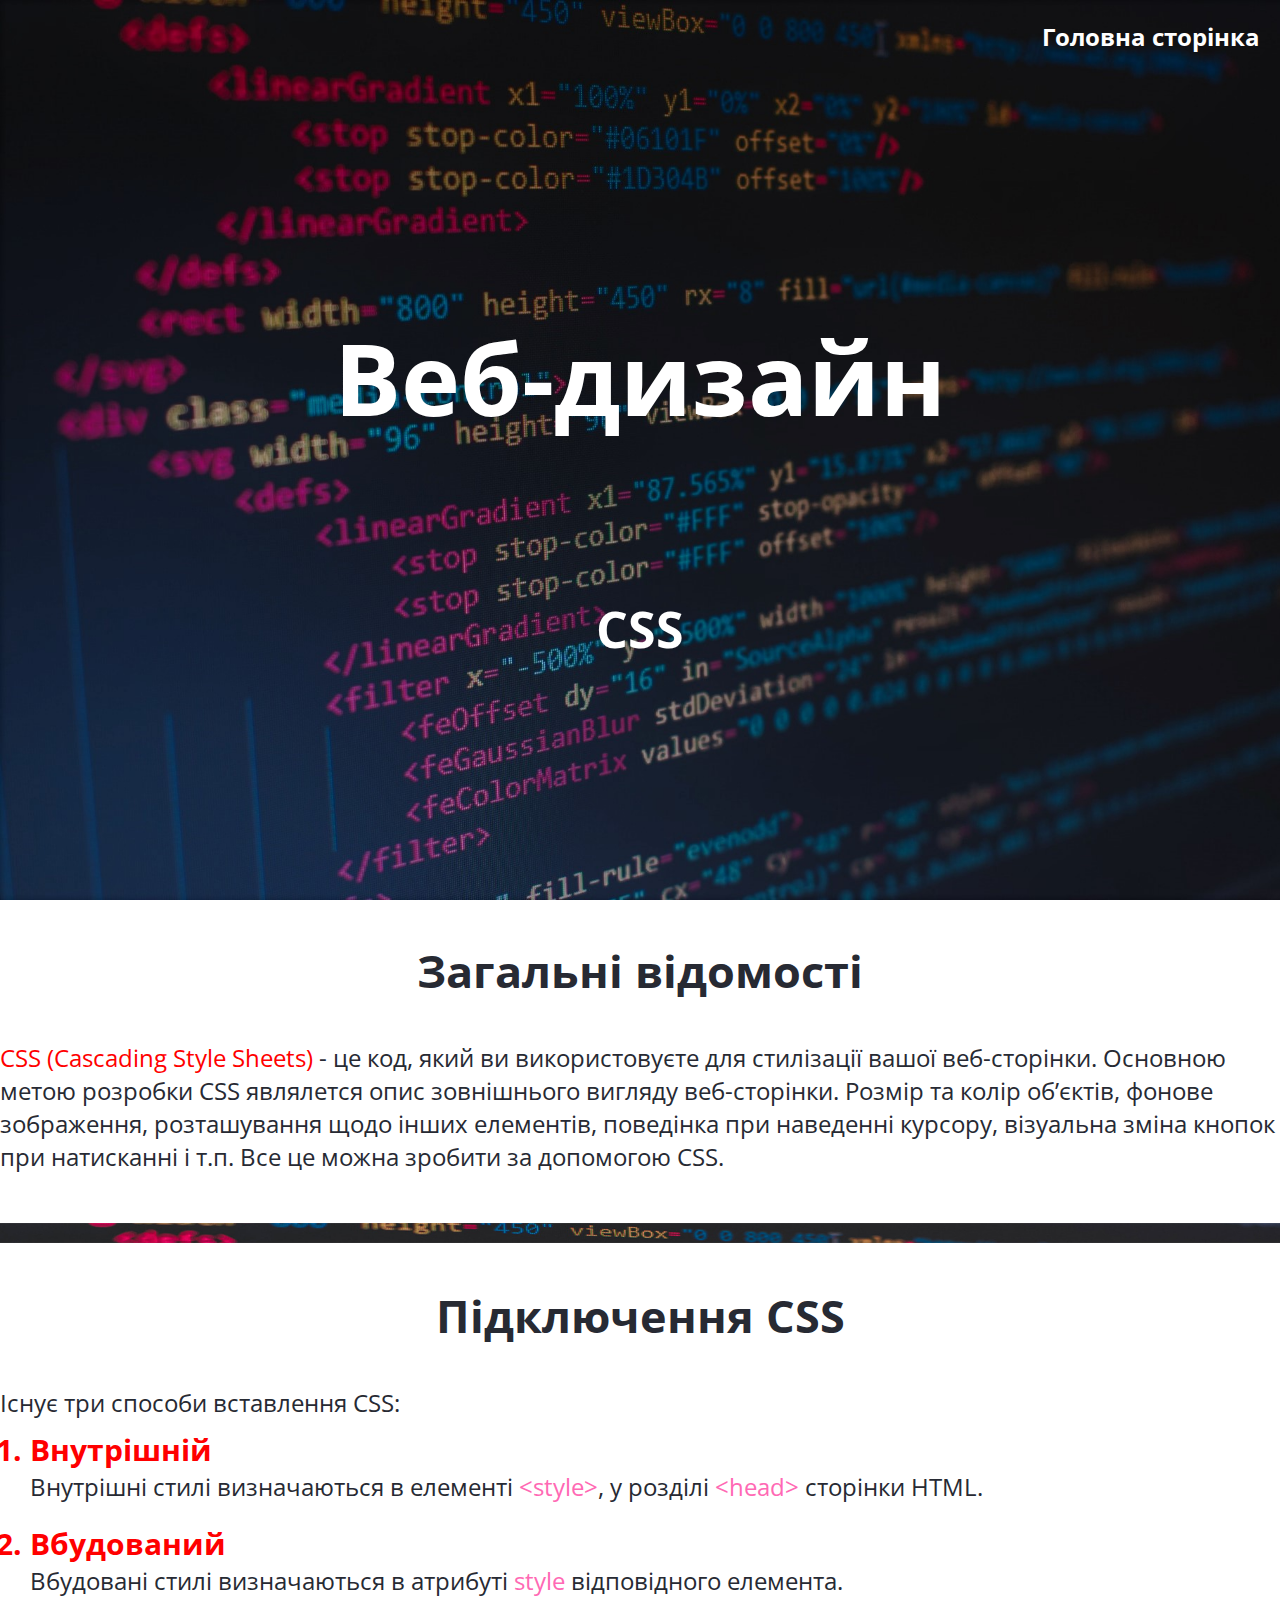
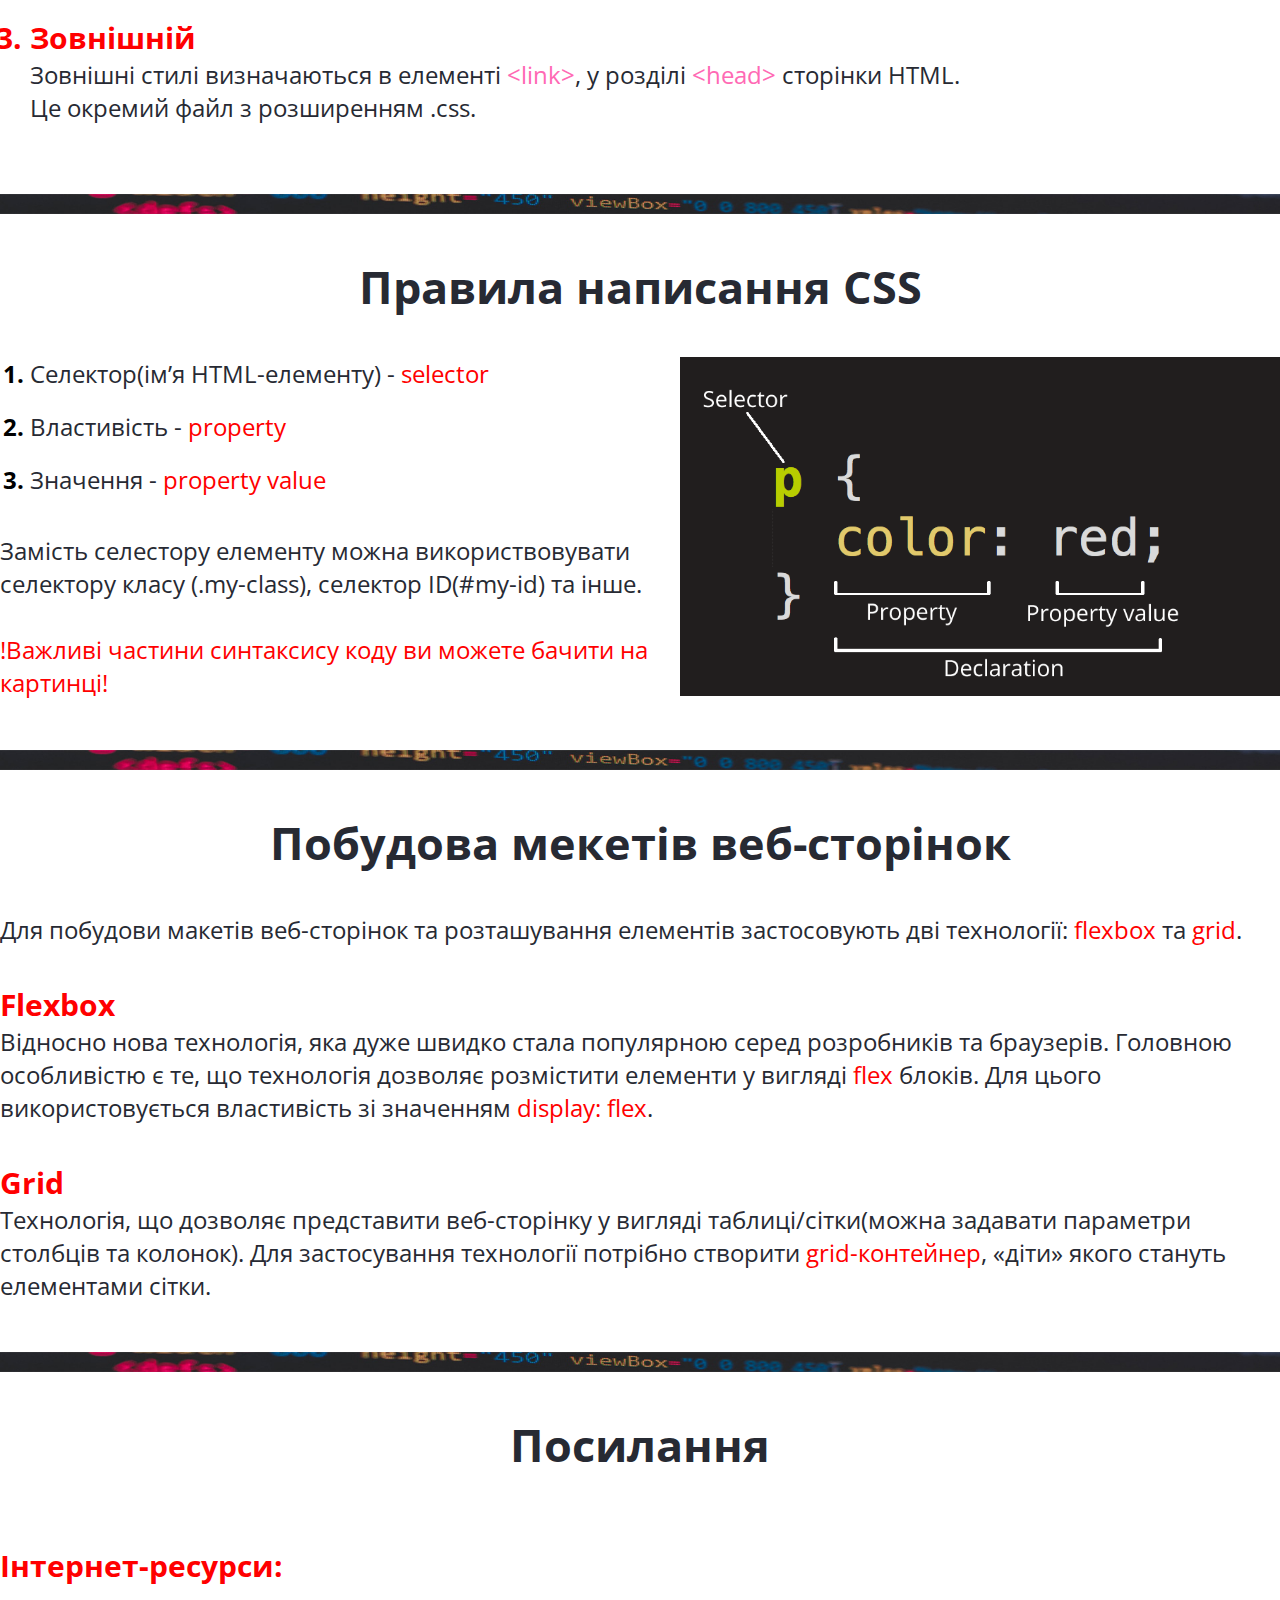
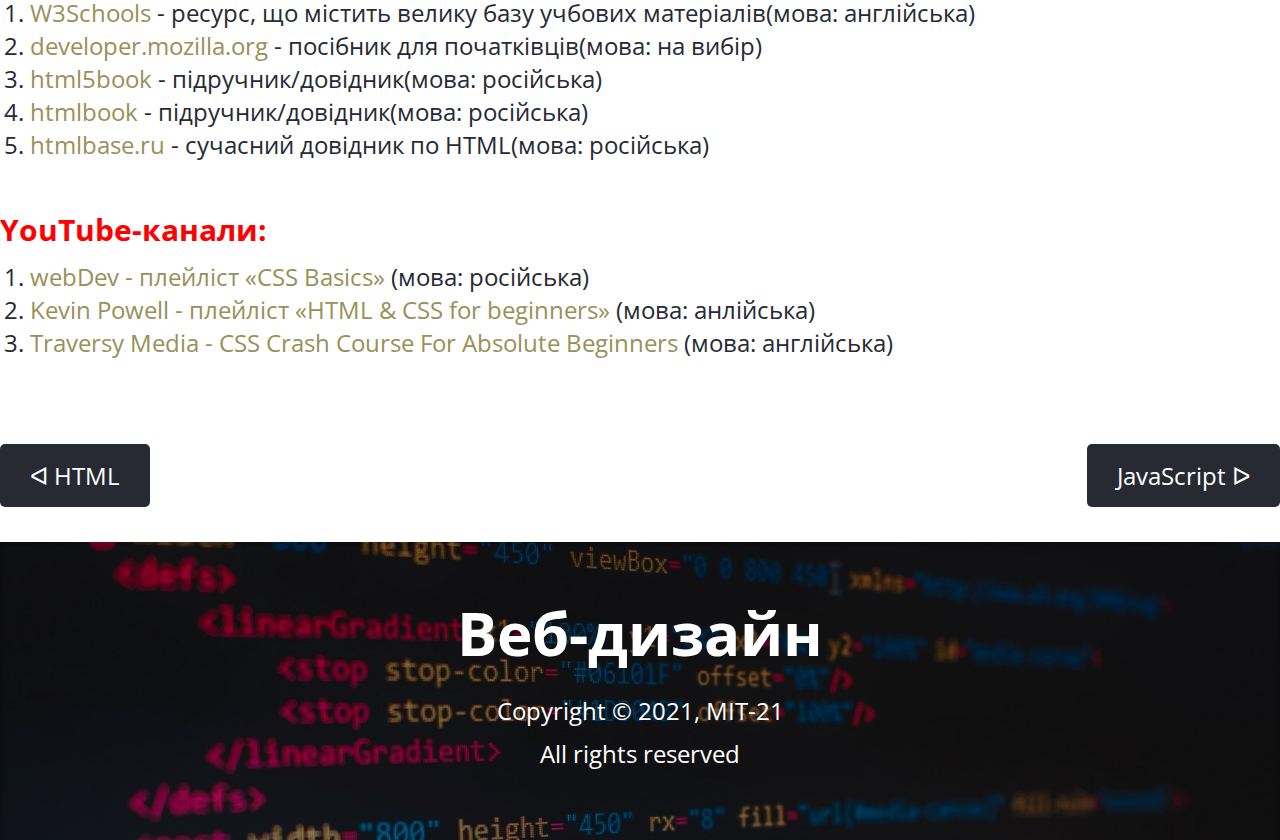
==== css-page.html @ 00c10b88 "[+] added css page" ====
<!doctype html>
<html lang="ru">
<head>
    <meta charset="UTF-8">
    <meta name="viewport"
          content="width=device-width, user-scalable=no, initial-scale=1.0, maximum-scale=1.0, minimum-scale=1.0">
    <meta http-equiv="X-UA-Compatible" content="ie=edge">
    <title>Про CSS</title>
    <link rel="stylesheet" href="style/style.css">
</head>
<body>

<section id="header-section">
    <div class="container">
        <header>
            <div class="nav-menu">
                <nav class="navigation">
                    <ul>
                        <li><a href="index.html">Головна сторінка</a></li>
                    </ul>
                </nav>
            </div>
        </header>
        <div class="main-zag">
            <h1>Веб-дизайн</h1>
            <h2>CSS</h2>
        </div>
    </div>
</section>

<section id="about-css" class="section-padding">
    <div class="container">
        <div class="section-zag">
            <h2>Загальні відомості</h2>
        </div>
        <div class="about-css-text">
            <p><span>CSS (Cascading Style Sheets)</span> - це код, який ви використовуєте для стилізації вашої веб-сторінки. Основною метою розробки CSS являлется опис зовнішнього вигляду веб-сторінки. Розмір та колір об’єктів, фонове зображення, розташування щодо інших елементів, поведінка при наведенні курсору, візуальна зміна кнопок при натисканні і т.п. Все це можна зробити за допомогою CSS.</p>
        </div>
    </div>
</section>

<section id="bg-line1"></section>

<section id="connection" class="section-padding">
    <div class="container">
        <div class="section-zag">
            <h2>Підключення CSS</h2>
        </div>
        <div class="connection-wrap">
            <p>Існує три способи вставлення CSS:</p>
            <ul>
                <li>
                    <p>Внутрішній</p>
                    <p>Внутрішні стилі визначаються в елементі <span>&lt;style&gt;</span>, у розділі <span>&lt;head&gt;</span> сторінки HTML.</p>
                </li>
                <li>
                    <p>Вбудований</p>
                    <p>Вбудовані стилі визначаються в атрибуті <span>style</span> відповідного елемента.</p>
                </li>
                <li>
                    <p>Зовнішній</p>
                    <p>Зовнішні стилі визначаються в елементі <span>&lt;link&gt;</span>, у розділі <span>&lt;head&gt;</span> сторінки HTML.</p>
                    <p>Це окремий файл з розширенням .css.</p>
                </li>
            </ul>
        </div>
    </div>
</section>

<section id="bg-line2"></section>

<section id="rules" class="section-padding">
    <div class="container">
        <div class="section-zag">
            <h2>Правила написання CSS</h2>
        </div>
        <div class="rules-wrap">
            <div class="rules-wrap-item">
                <ul>
                    <li>
                        <p>Селектор(ім’я HTML-елементу) - <span>selector</span></p>
                    </li>
                    <li>
                        <p>Властивість - <span>property</span></p>
                    </li>
                    <li>
                        <p>Значення - <span>property value</span></p>
                    </li>
                </ul>
                <br>
                <p>Замість селестору елементу можна використвовувати селектору класу (.my-class), селектор ID(#my-id) та інше.</p>
                <br>
                <p>!Важливі частини синтаксису коду ви можете бачити на картинці!</p>
            </div>
            <div class="rules-wrap-item">
                <img src="image/rules-css.png" alt="Приклад коду">
            </div>
        </div>
    </div>
</section>

<section id="bg-line3"></section>

<section id="layouts" class="section-padding">
    <div class="container">
        <div class="section-zag">
            <h2>Побудова мекетів веб-сторінок</h2>
        </div>
        <div class="layouts-wrap">
            <p>Для побудови макетів веб-сторінок та розташування елементів застосовують дві технології: <span>flexbox</span> та <span>grid</span>.</p>
            <br>
            <h3>Flexbox</h3>
            <p>Відносно нова технологія, яка дуже швидко стала популярною серед розробників та браузерів. Головною особливістю є те, що технологія дозволяє розмістити елементи у вигляді <span>flex</span> блоків. Для цього використовується властивість зі значенням <span>display: flex</span>.</p>
            <br>
            <h3>Grid</h3>
            <p>Технологія, що дозволяє представити веб-сторінку у вигляді таблиці/сітки(можна задавати параметри столбців та колонок). Для застосування технології потрібно створити <span>grid-контейнер</span>, «діти» якого стануть елементами сітки.</p>
        </div>
    </div>
</section>

<section id="bg-line3"></section>

<section id="links-css" class="section-padding">
    <div class="container">
        <div class="section-zag">
            <h2>Посилання</h2>
        </div>
        <div class="links-css-wrap">
            <div class="links-wrap-body">
                <h3>Інтернет-ресурси:</h3>
                <ul>
                    <li><p><a href="https://www.w3schools.com/css/default.asp" target="_blank">W3Schools</a> - ресурс, що містить велику базу учбових матеріалів(мова:  англійська)</p></li>
                    <li><p><a href="https://developer.mozilla.org/ru/docs/Learn/Getting_started_with_the_web/CSS_basics" target="_blank">developer.mozilla.org</a> - посібник для початківців(мова: на вибір)</p></li>
                    <li><p><a href="https://html5book.ru/css-css3/" target="_blank">html5book</a> - підручник/довідник(мова: російська)</p></li>
                    <li><p><a href="http://htmlbook.ru/content/dobavlenie-css" target="_blank">htmlbook</a> - підручник/довідник(мова: російська)</p></li>
                    <li><p><a href="https://htmlbase.ru" target="_blank">htmlbase.ru</a> - сучасний довідник по HTML(мова: російська)</p></li>
                </ul>
            </div>
            <br>
            <div class="links-wrap-foot">
                <h3>YouTube-канали:</h3>
                <ul>
                    <li><p><a href="https://www.youtube.com/playlist?list=PLNkWIWHIRwMHUawuIEpPI_tOG7Mfhs_sA" target="_blank">webDev - плейліст «CSS Basics»</a> (мова: російська)</p></li>
                    <li><p><a href="https://www.youtube.com/playlist?list=PL4-IK0AVhVjM0xE0K2uZRvsM7LkIhsPT-(kevin powell)" target="_blank">Kevin Powell - плейліст «HTML & CSS for beginners»</a> (мова: анлійська)</p></li>
                    <li><p><a href="https://www.youtube.com/watch?v=yfoY53QXEnI&list=PLillGF-RfqbZTASqIqdvm1R5mLrQq79CU&index=2" target="_blank">Traversy Media - CSS Crash Course For Absolute Beginners</a> (мова: англійська)</p></li>
                </ul>
            </div>
        </div>
        <div class="links-buttons">
            <div class="link-btn">
                <a href="html-page.html">ᐊ HTML</a>
            </div>
            <div class="link-btn">
                <a href="">JavaScript ᐅ</a>
            </div>
        </div>
    </div>
</section>

<footer id="footer">
    <div class="main-text">
        <h2>Веб-дизайн</h2>
    </div>
    <div class="secondary-text">
        <p>Copyright &copy; 2021, МІТ-21</p>
        <p>All rights reserved</p>
    </div>
</footer>

</body>
</html>
---- style/style.css ----
/* open-sans-regular - cyrillic */
@font-face {
    font-family: 'Open Sans';
    font-style: normal;
    font-weight: 400;
    src: url('../fonts/open-sans-v26-cyrillic-regular.eot'); /* IE9 Compat Modes */
    src: local(''),
    url('../fonts/open-sans-v26-cyrillic-regular.eot?#iefix') format('embedded-opentype'), /* IE6-IE8 */
    url('../fonts/open-sans-v26-cyrillic-regular.woff2') format('woff2'), /* Super Modern Browsers */
    url('../fonts/open-sans-v26-cyrillic-regular.woff') format('woff'), /* Modern Browsers */
    url('../fonts/open-sans-v26-cyrillic-regular.ttf') format('truetype'), /* Safari, Android, iOS */
    url('../fonts/open-sans-v26-cyrillic-regular.svg#OpenSans') format('svg'); /* Legacy iOS */
}
/* open-sans-700 - cyrillic */
@font-face {
    font-family: 'Open Sans';
    font-style: normal;
    font-weight: 700;
    src: url('../fonts/open-sans-v26-cyrillic-700.eot'); /* IE9 Compat Modes */
    src: local(''),
    url('../fonts/open-sans-v26-cyrillic-700.eot?#iefix') format('embedded-opentype'), /* IE6-IE8 */
    url('../fonts/open-sans-v26-cyrillic-700.woff2') format('woff2'), /* Super Modern Browsers */
    url('../fonts/open-sans-v26-cyrillic-700.woff') format('woff'), /* Modern Browsers */
    url('../fonts/open-sans-v26-cyrillic-700.ttf') format('truetype'), /* Safari, Android, iOS */
    url('../fonts/open-sans-v26-cyrillic-700.svg#OpenSans') format('svg'); /* Legacy iOS */
}

*,html,body{
    text-decoration: none;
    margin: 0;
    padding: 0;
    list-style: none;
    box-sizing: border-box;
    scroll-behavior: smooth;
}

a{
    text-decoration: none;
}

p{
    font-family: "Open Sans";
    font-weight: 400;
    font-size: 24px;
    color: #272a33;
}

h1, h2, h3{
    font-family: "Open Sans";
    font-weight: 700;
    color: #272a33;
}

.container{
    max-width: 1330px;
    margin: 0 auto;
}

.section-padding{
    padding-bottom: 50px;
}

#header-section{
    background: url("../image/header-bg.jpg") no-repeat;
    background-size: cover;
    height: 100vh;
}

.nav-menu{
    display: flex;
    justify-content: flex-end;
    padding-top: 20px;
}

.navigation li{
    display: inline-block;
    position: relative;
    transition: 0.3s ease-in-out;
    margin-right: 20px;
}

.navigation li:before{
    content: '';
    position: absolute;
    bottom: -2px;
    height: 2px;
    width: 0;
    background: #fff;
    transition: 0.5s ease;
}

.navigation li:hover:before{
    width: 100%;
}

.navigation a{
    font-family: "Open Sans";
    font-weight: 700;
    color: #fff;
    font-size: 24px;
    transition: 0.3s ease;
}

.main-zag{
    display: flex;
    justify-content: center;
    flex-direction: column;
    position: absolute;
    left: 50%;
    transform: translateX(-50%);
    margin-top: 20%;
    align-items: center;
}

.main-zag h1{
    color: #fff;
    font-size: 100px;
}
.main-zag h2{
    color: #fff;
    font-size: 50px;
    font-weight: 700;
    margin-top: 150px;
}

.section-zag{
    padding: 40px 0;
    font-size: 30px;
    text-align: center;
}

.whois-content{
    display: flex;
    justify-content: space-between;
    /*align-items: center;*/
}

.whois-text{
    width: 45%;
}

.whois-image img{
    width: 650px;
}

#bg-line1{
    background: url("../image/line.jpg") no-repeat;
    background-size: 100%;
    height: 22px;
}

.technology-wrap{
    display: flex;
    justify-content: space-between;
    margin: 0 auto;
}

.technology-item{
    display: flex;
    flex-direction: column;
    align-items: center;
    width: 30%;
}

.technology-item img{
    width: 200px;
}

.img-css{
    width: 190px!important;
}

.technology-item:nth-child(2) p{
    margin-top: 30px;
}

.technology-item p{
    margin-top: 20px;
    height: 100%;
}

.technology-item .technology-btn a{
    background: #272a33;
    font-family: "Open Sans";
    font-weight: 700;
    border-radius: 16px;
    padding: 15px 40px;
    text-transform: uppercase;
    text-align: center;
    color: #fff;
    transition: 0.5s ease;
}

.technology-item .technology-btn a:hover{
    background: #444751;
}

.technology-item .technology-btn{
    margin-top: 50px;
}

#bg-line2{
    background: url("../image/line.jpg") no-repeat;
    background-size: 100%;
    height: 22px;
}

.ide-text{
    font-size: 24px;
    text-align: center;
}

.ide-images{
    display: flex;
    justify-content: space-around;
}

.ide-images img{
    width: 150px;
}

.ide-images-item{
    display: flex;
    flex-direction: column;
    align-items: center;
}

.ide-images-item span{
    margin-top: 20px;
    font-size: 24px;
}

.ide-images-item:nth-child(4) img{
    height: 150px;
}

#bg-line3{
    background: url("../image/line.jpg") no-repeat;
    background-size: 100%;
    height: 22px;
}

.labs-wrap{
    display: flex;
    justify-content: space-between;
}

.labs-wrap span{
    font-size: 24px;
}

.labs-wrap ul{
    margin: 15px 0;
}

.labs-wrap li{
    list-style-type: circle;
}

#footer{
    background: url("../image/header-bg.jpg") no-repeat;
    background-size: 100%;
    text-align: center;
    padding: 20px 0 70px 0;
    color: #fff;
}

.main-text{
    font-size: 40px;
    margin-top: 30px;
}

.main-text h2{
    color: #fff;
}

.secondary-text{
    font-size: 24px;
    margin-top: 20px;
}

.secondary-text p{
    color: #fff;
}

.secondary-text p:nth-child(2){
    margin-top: 10px;
}

/*page html*/
#about .about-text span, #about-css .about-css-text span{
    color: red;
}

#structure .structure-text span{
    color: hotpink;
}

#main-tags .main-tags-wrap .tags-wrap-head span{
    color: hotpink;
}

.tags-wrap-foot{
    margin-top: 40px;
}

.tags-wrap-foot h3{
    font-size: 50px;
    font-weight: 700;
    color: red;
}

#links .links-wrap h3, #links-css .links-css-wrap h3{
    font-size: 30px;
    font-weight: 700;
    color: red;
    margin-top: 30px;
}

#links .links-wrap ul, #links-css .links-css-wrap ul{
    margin-left: 30px;
    margin-top: 10px;
}

#links .links-wrap li, #links-css .links-css-wrap li{
    font-size: 24px;
    font-family: "Open Sans";
    color: #272a33;
    list-style-type: decimal;
}

#links .links-wrap a, #links-css .links-css-wrap a{
    color: #989159;
    transition: 0.3s ease;
}

#links .links-wrap a:hover, #links-css .links-css-wrap a:hover{
    color: #c8bf76;
}

.links-wrap-foot{
    margin-bottom: 100px;
}

.links-buttons{
    display: flex;
    justify-content: space-between;
}

.links-buttons .link-btn a{
    background: #272a33;
    color: #fff;
    font-family: "Open Sans";
    font-size: 24px;
    font-weight: 400;
    padding: 15px 30px;
    border-radius: 5px;
    text-align: center;
    transition: .3s ease;
}

.links-buttons .link-btn a:hover{
    background: #444751;
}

/*page css*/
#connection .connection-wrap ul{
    margin-left: 30px;
    margin-top: 10px;
}

#connection .connection-wrap li{
    list-style-type: decimal;
    font-family: "Open Sans";
    font-weight: 700;
    font-size: 30px;
    color: red;
    margin-bottom: 20px;
}

#connection .connection-wrap li p:nth-child(1){
    color: red;
    font-weight: 700;
    font-size: 30px;
}

#connection .connection-wrap li span{
    color: hotpink;
}

#rules .rules-wrap{
    display: flex;
    justify-content: space-between;
}

.rules-wrap .rules-wrap-item ul{
    margin-left: 30px;
}

.rules-wrap .rules-wrap-item li{
    list-style-type: decimal;
    font-family: "Open Sans";
    font-weight: 700;
    font-size: 24px;
    margin-bottom: 20px;
}

.rules-wrap .rules-wrap-item li p span{
    color: red;
}

.rules-wrap .rules-wrap-item p:nth-child(5){
    color: red;
    margin-top: 15px;
}

.rules-wrap .rules-wrap-item img{
    width: 600px;
}

#layouts .layouts-wrap p span{
    color: red;
}

.layouts-wrap h3{
    font-size: 30px;
    color: red;
    font-weight: 700;
    margin-top: 20px;
}
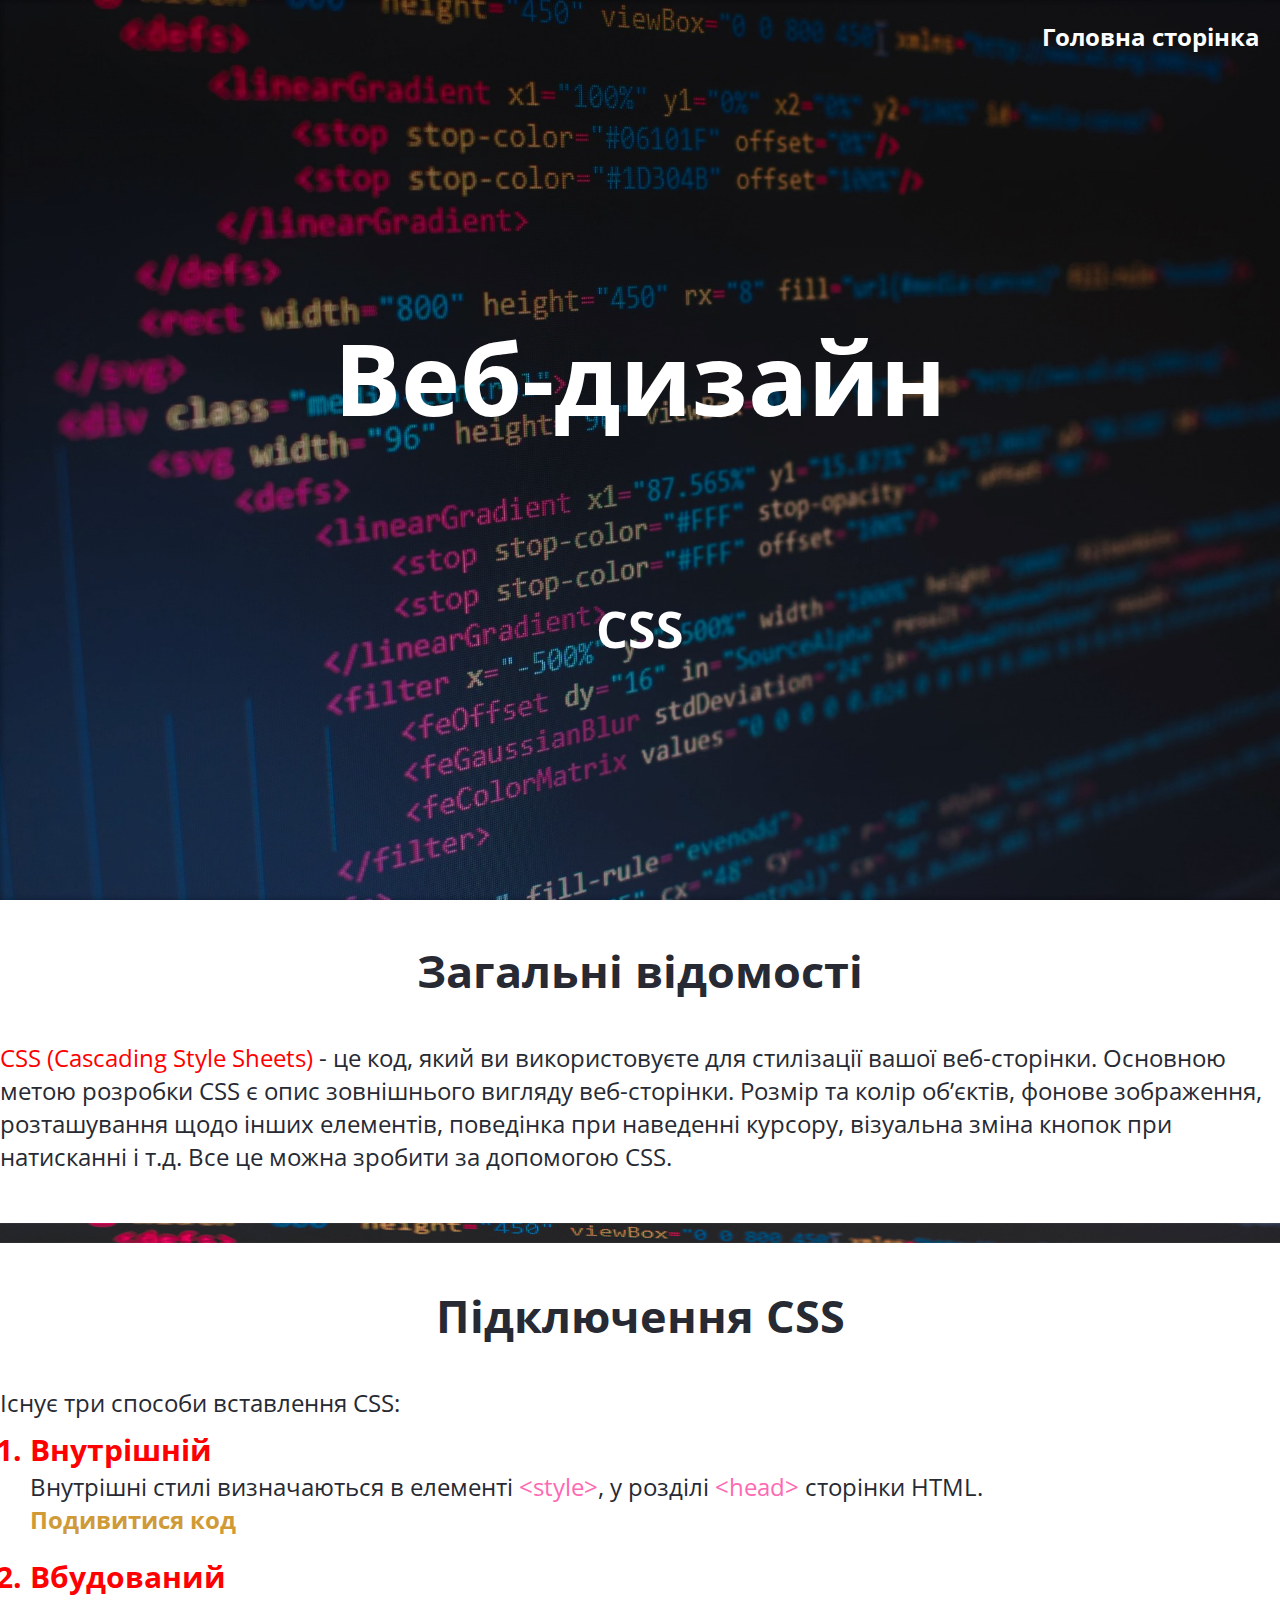
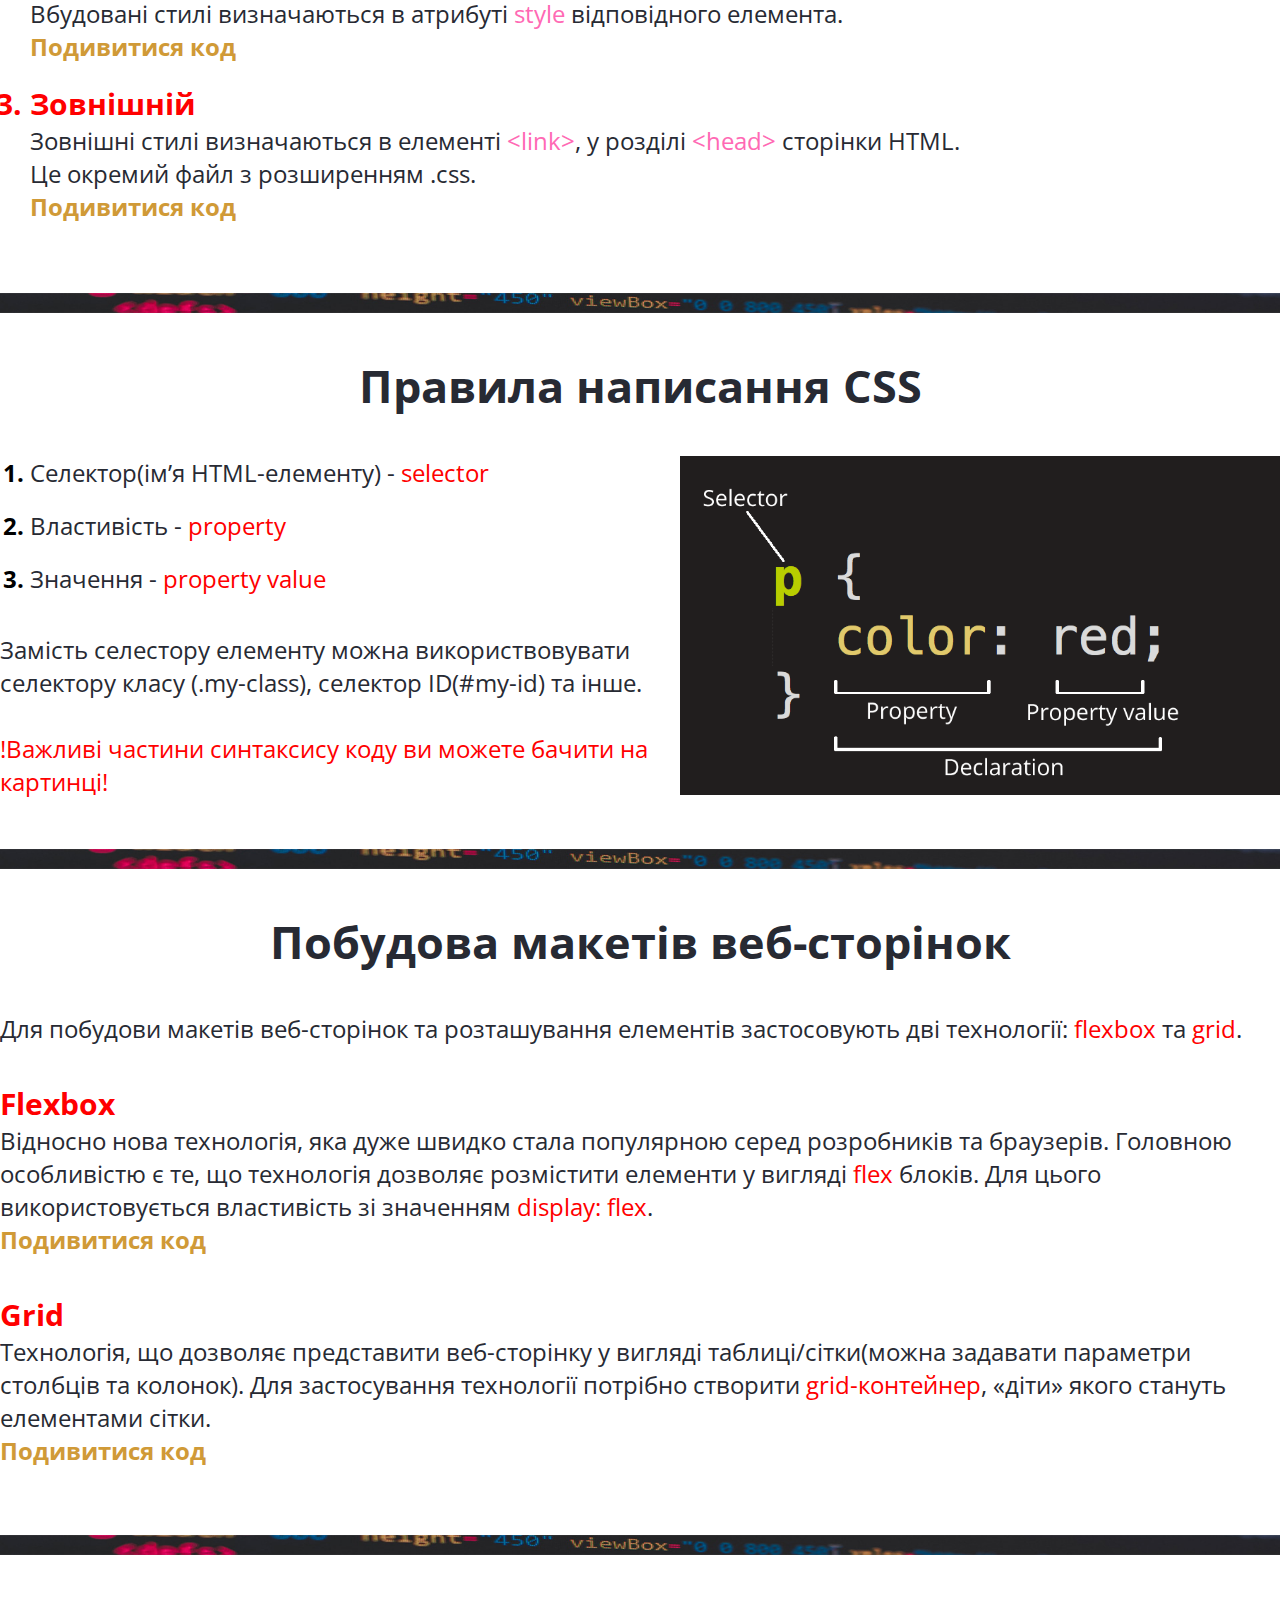
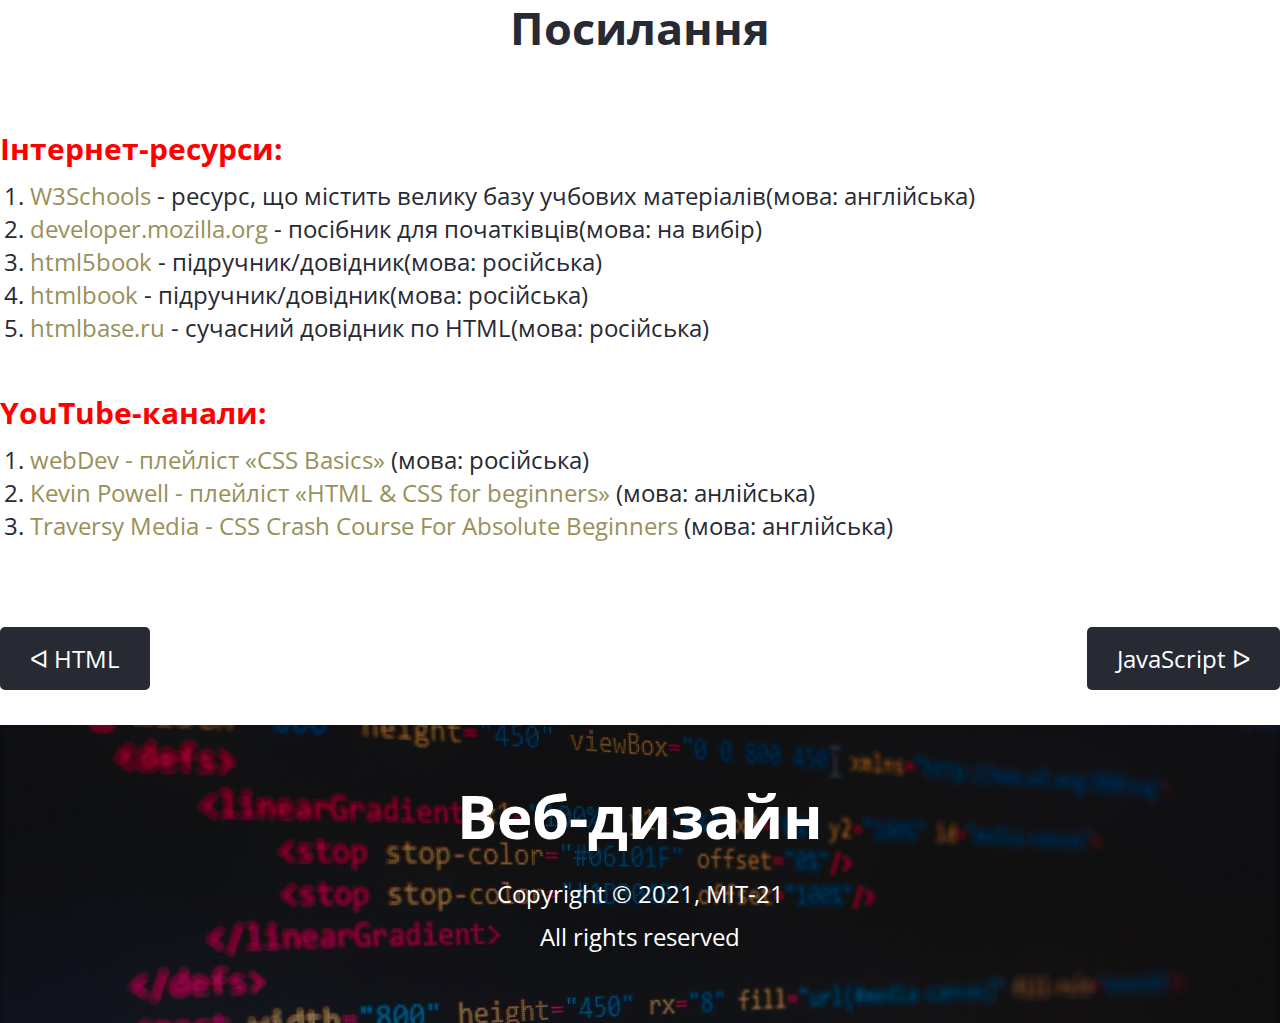
==== commit d033f4ef: "[+] added a lot of code" ====
--- a/css-page.html
+++ b/css-page.html
@@ -34,14 +34,14 @@
             <h2>Загальні відомості</h2>
         </div>
         <div class="about-css-text">
-            <p><span>CSS (Cascading Style Sheets)</span> - це код, який ви використовуєте для стилізації вашої веб-сторінки. Основною метою розробки CSS являлется опис зовнішнього вигляду веб-сторінки. Розмір та колір об’єктів, фонове зображення, розташування щодо інших елементів, поведінка при наведенні курсору, візуальна зміна кнопок при натисканні і т.п. Все це можна зробити за допомогою CSS.</p>
+            <p><span>CSS (Cascading Style Sheets)</span> - це код, який ви використовуєте для стилізації вашої веб-сторінки. Основною метою розробки CSS є опис зовнішнього вигляду веб-сторінки. Розмір та колір об’єктів, фонове зображення, розташування щодо інших елементів, поведінка при наведенні курсору, візуальна зміна кнопок при натисканні і т.д. Все це можна зробити за допомогою CSS.</p>
         </div>
     </div>
 </section>
 
 <section id="bg-line1"></section>
 
-<section id="connection" class="section-padding">
+<section id="connection" class="section-padding spisok">
     <div class="container">
         <div class="section-zag">
             <h2>Підключення CSS</h2>
@@ -52,15 +52,21 @@
                 <li>
                     <p>Внутрішній</p>
                     <p>Внутрішні стилі визначаються в елементі <span>&lt;style&gt;</span>, у розділі <span>&lt;head&gt;</span> сторінки HTML.</p>
+                    <p class="code-exmpl" onclick="func1()">Подивитися код</p>
+                    <p id="code1"></p>
                 </li>
                 <li>
                     <p>Вбудований</p>
                     <p>Вбудовані стилі визначаються в атрибуті <span>style</span> відповідного елемента.</p>
+                    <p class="code-exmpl" onclick="func2()">Подивитися код</p>
+                    <p id="code2"></p>
                 </li>
                 <li>
                     <p>Зовнішній</p>
                     <p>Зовнішні стилі визначаються в елементі <span>&lt;link&gt;</span>, у розділі <span>&lt;head&gt;</span> сторінки HTML.</p>
                     <p>Це окремий файл з розширенням .css.</p>
+                    <p class="code-exmpl" onclick="func3()">Подивитися код</p>
+                    <p id="code3"></p>
                 </li>
             </ul>
         </div>
@@ -104,28 +110,33 @@
 <section id="layouts" class="section-padding">
     <div class="container">
         <div class="section-zag">
-            <h2>Побудова мекетів веб-сторінок</h2>
+            <h2>Побудова макетів веб-сторінок</h2>
         </div>
         <div class="layouts-wrap">
             <p>Для побудови макетів веб-сторінок та розташування елементів застосовують дві технології: <span>flexbox</span> та <span>grid</span>.</p>
             <br>
             <h3>Flexbox</h3>
             <p>Відносно нова технологія, яка дуже швидко стала популярною серед розробників та браузерів. Головною особливістю є те, що технологія дозволяє розмістити елементи у вигляді <span>flex</span> блоків. Для цього використовується властивість зі значенням <span>display: flex</span>.</p>
+            <p class="code-exmpl" onclick="func4()">Подивитися код</p>
+            <p id="code4"></p>
             <br>
             <h3>Grid</h3>
             <p>Технологія, що дозволяє представити веб-сторінку у вигляді таблиці/сітки(можна задавати параметри столбців та колонок). Для застосування технології потрібно створити <span>grid-контейнер</span>, «діти» якого стануть елементами сітки.</p>
+            <p class="code-exmpl" onclick="func5()">Подивитися код</p>
+            <p id="code5"></p>
+            <br>
         </div>
     </div>
 </section>
 
-<section id="bg-line3"></section>
+<section id="bg-line4"></section>
 
-<section id="links-css" class="section-padding">
+<section id="links" class="section-padding">
     <div class="container">
         <div class="section-zag">
             <h2>Посилання</h2>
         </div>
-        <div class="links-css-wrap">
+        <div class="links-wrap">
             <div class="links-wrap-body">
                 <h3>Інтернет-ресурси:</h3>
                 <ul>
@@ -141,7 +152,7 @@
                 <h3>YouTube-канали:</h3>
                 <ul>
                     <li><p><a href="https://www.youtube.com/playlist?list=PLNkWIWHIRwMHUawuIEpPI_tOG7Mfhs_sA" target="_blank">webDev - плейліст «CSS Basics»</a> (мова: російська)</p></li>
-                    <li><p><a href="https://www.youtube.com/playlist?list=PL4-IK0AVhVjM0xE0K2uZRvsM7LkIhsPT-(kevin powell)" target="_blank">Kevin Powell - плейліст «HTML & CSS for beginners»</a> (мова: анлійська)</p></li>
+                    <li><p><a href="https://www.youtube.com/playlist?list=PL4-IK0AVhVjM0xE0K2uZRvsM7LkIhsPT-" target="_blank">Kevin Powell - плейліст «HTML & CSS for beginners»</a> (мова: анлійська)</p></li>
                     <li><p><a href="https://www.youtube.com/watch?v=yfoY53QXEnI&list=PLillGF-RfqbZTASqIqdvm1R5mLrQq79CU&index=2" target="_blank">Traversy Media - CSS Crash Course For Absolute Beginners</a> (мова: англійська)</p></li>
                 </ul>
             </div>
@@ -151,7 +162,7 @@
                 <a href="html-page.html">ᐊ HTML</a>
             </div>
             <div class="link-btn">
-                <a href="">JavaScript ᐅ</a>
+                <a href="js-page.html">JavaScript ᐅ</a>
             </div>
         </div>
     </div>
@@ -166,6 +177,8 @@
         <p>All rights reserved</p>
     </div>
 </footer>
+<script src="css.js"></script>
+
 
 </body>
 </html>--- a/style/style.css
+++ b/style/style.css
@@ -310,31 +310,31 @@
     color: red;
 }
 
-#links .links-wrap h3, #links-css .links-css-wrap h3{
+#links .links-wrap h3{
     font-size: 30px;
     font-weight: 700;
     color: red;
     margin-top: 30px;
 }
 
-#links .links-wrap ul, #links-css .links-css-wrap ul{
+#links .links-wrap ul{
     margin-left: 30px;
     margin-top: 10px;
 }
 
-#links .links-wrap li, #links-css .links-css-wrap li{
+#links .links-wrap li{
     font-size: 24px;
     font-family: "Open Sans";
     color: #272a33;
     list-style-type: decimal;
 }
 
-#links .links-wrap a, #links-css .links-css-wrap a{
+#links .links-wrap a{
     color: #989159;
     transition: 0.3s ease;
 }
 
-#links .links-wrap a:hover, #links-css .links-css-wrap a:hover{
+#links .links-wrap a:hover{
     color: #c8bf76;
 }
 
@@ -363,13 +363,22 @@
     background: #444751;
 }
 
+.base-str-title, .code-exmpl{
+    color: #d09a37;
+    cursor: pointer;
+    font-weight: bold;
+}
+.base-str-code{
+    font-size: 24px;
+}
+
 /*page css*/
-#connection .connection-wrap ul{
+.spisok .connection-wrap ul{
     margin-left: 30px;
     margin-top: 10px;
 }
 
-#connection .connection-wrap li{
+.spisok .connection-wrap li{
     list-style-type: decimal;
     font-family: "Open Sans";
     font-weight: 700;
@@ -378,13 +387,13 @@
     margin-bottom: 20px;
 }
 
-#connection .connection-wrap li p:nth-child(1){
+.spisok .connection-wrap li p:nth-child(1){
     color: red;
     font-weight: 700;
     font-size: 30px;
 }
 
-#connection .connection-wrap li span{
+.spisok .connection-wrap li span{
     color: hotpink;
 }
 
@@ -427,4 +436,17 @@
     color: red;
     font-weight: 700;
     margin-top: 20px;
+}
+
+#bg-line4{
+    background: url("../image/line.jpg") no-repeat;
+    background-size: 100%;
+    height: 22px;
+}
+
+/*page js*/
+#bg-line5{
+    background: url("../image/line.jpg") no-repeat;
+    background-size: 100%;
+    height: 22px;
 }